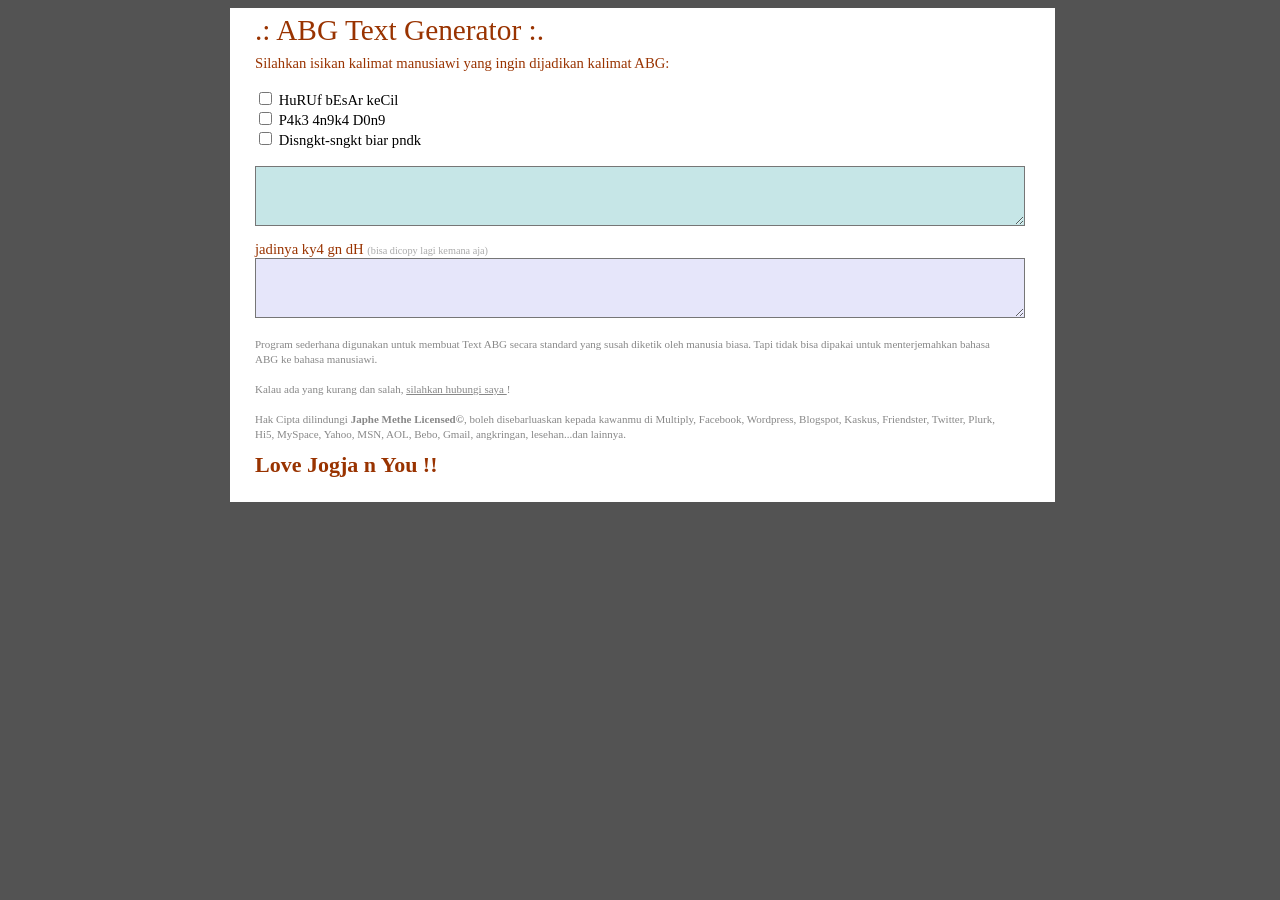
==== index.html @ d1f45db7 "Create index.html" ====
<html>
 <head>
    <title>Membuat teks 4b63 </title>
    
    <meta http-equiv="Content-Type" content="text/html; charset=utf-8"/>
    <meta name="title" content="membuat teks 4b63 64uL"/>
    <meta name="description" content="membuat teks 4b63 64uL "/>
       
    <style type="text/css">
     body {font-family: Verdana; font-size:11pt; background-color:#535353;}
     #pgDiv {position:absolute;left:50%;width:800px;margin-left:-410px;background-color:#ffffff;padding-left:25px;padding-top:6px;}
     textarea.inputBox {color:#555577; width:770px;padding-left:8px;overflow:auto;font-family:"Arial Unicode MS", Batang, tahoma; font-size:12pt;}
     h1 {color:#993300;font-family:georgia;margin-top:0px;font-weight:normal;margin-bottom:8px;} 
     .l {font-weight:normal;color:#993300;}
     .g {color:#aaa;font-size:0.7em;}
     a:link, a:visited {color:#888888;}
     a.ref:link {font-size:10pt;text-decoration:none;} a.ref:visited {font-size:10pt;text-decoration:none;}
     .phrase {display:inline;padding-left:5px;font-style:italic;color:#555;}     
    </style>

  </head>
  <body>

  <div id="pgDiv">
    <h1>.: ABG Text Generator :.</h1>
    <form name="f">
      <span class="l"> Silahkan isikan kalimat manusiawi yang ingin dijadikan kalimat ABG:
      </span> <br><br>
<tr>
      			<td>	<input type="checkbox" name="pilihan"> HuRUf bEsAr keCil</th>
     			
                </tr><br>
		
		<tr>
			<td>	<input type="checkbox" name="pilihan"> P4k3 4n9k4 D0n9</th>
		</tr><br>

		<tr>
			<td>	<input type="checkbox" name="pilihan"> Disngkt-sngkt biar pndk</th>
		</tr><br>

      <br><textarea rows="3" cols="100" name="aseli" onkeyup="HumanToABG(this.form)" style="background-color:#c6e6e7;" class="inputBox"></textarea>
      
      <p>
      <span class="l">jadinya ky4 gn dH  </span> <span class="g">(bisa dicopy lagi kemana aja)</span>

      <br><textarea rows="3" cols="105" name="abg" id="i" onclick="SelectAll('i');" readonly style="background-color:#e6e6fa;" class="inputBox"></textarea>
    </form>
    
    <div style="color:#888;font-size:11px;width:750px;margin-bottom:10px;line-height:15px;">
    </div>
         
    <div style="display:block;width:800px;clear:both;">
      </div>
            
      <div style="padding-top:5px;padding-bottom:20px;color:#888;font-size:10pt;">    
                
     <div style="color:#888;font-size:11px;width:750px;margin-bottom:10px;line-height:15px;">
      <div style="float:left;margin:0px 0px 10px 0px;" id="diggthis"> 
	</div>Program sederhana digunakan untuk membuat Text ABG secara standard yang susah diketik oleh manusia biasa. Tapi tidak bisa dipakai untuk menterjemahkan bahasa ABG ke bahasa manusiawi.
      <br><br>Kalau ada yang kurang dan salah, <a href="https://web.archive.org/web/20090902035516/http://www.t4mp4h.org/"> silahkan hubungi saya </a>!<br><br>Hak Cipta dilindungi <b>Japhe Methe Licensed&#169;</b>, boleh disebarluaskan kepada kawanmu di Multiply, Facebook, Wordpress, Blogspot, Kaskus, Friendster, Twitter, Plurk, Hi5, MySpace, Yahoo, MSN, AOL, Bebo, Gmail, angkringan, lesehan...dan lainnya.  <br>
    <br><h1><b><blink>Love Jogja n You !!</blink></b></h1>
    </div>


    </div>        
      </div>      
    </div>
<body>

</center>
<script type="text/javascript">
<!--
  function HumanToABG(form){
    var abgteks="";
    var stemp;
    var i,j;
    var acak;
    var aseli=form.aseli.value;
    
    var TabelHuruf="AEGIOSZ";
    var TabelAngka="4361052"; //01234567890
    
    var TabelVokal="AIUEO";
    
    if(aseli.length)
    {
	    //modifikasi huruf besar kecil kecil
	    if(form.pilihan[0].checked==true)
	    {
		    for(i=0;i<aseli.length;i++)
			 {
			 		acak = Math.round(2*Math.random())
			 		if(acak)
			    		abgteks=abgteks+aseli.charAt(i).toLowerCase();
			    	else
			    		abgteks=abgteks+aseli.charAt(i).toUpperCase();
			 }
		 }	
		 else
		 	abgteks=aseli;
		 
		 //Modifikasi huruf jadi angka
		 var terganti=0;
		 stemp="";
		 if(form.pilihan[1].checked==true)
	    {
		    for(i=0;i<aseli.length;i++)
			 {
					acak=Math.round(2*Math.random())
					terganti=0;
					if(acak)
					{
				 		
				 		for(j=0;j<TabelHuruf.length;j++)
				 		{	
				 			if(abgteks.charAt(i).toUpperCase()==TabelHuruf.charAt(j))
				 			{
				   			stemp=stemp+TabelAngka.charAt(j);
				   			
				   			terganti=1;
				   			break;
				   		}
				   	}
			   	}	   		
			   	
			   	if(terganti==0) //huruf tidak dapat diganti 
			   		stemp=stemp+abgteks.charAt(i);
			 }
			 abgteks=stemp;
		 }	
		
		//disingkat-singkat biar pendek
		stemp="";
		if(form.pilihan[2].checked==true)
	    {
		    for(i=0;i<aseli.length;i++)
			 {
					acak=Math.round(2*Math.random())
					terganti=0;
					if(acak)
					{
				 		
				 		for(j=0;j<TabelVokal.length;j++)
				 		{	
				 			if(aseli.charAt(i).toUpperCase()==TabelVokal.charAt(j))
				 			{
				 				if((aseli.charAt(i-1)!=" ")&&(i>0))
				 				{
				   				//stemp=stemp+TabelAngka.charAt(j); hilangkan saja
				   				terganti=1;
				   			}
				   			break;
				   		}
				   	}
			   	}	   		
			   	
			   	if(terganti==0) //huruf tidak dapat diganti 
			   		stemp=stemp+abgteks.charAt(i);
			 }
			 abgteks=stemp;
		 }	
		 
		 
	    form.abg.value=abgteks;
	 	}
	 	else
	 	{
	 		form.abg.value="tolong itu diisi dulu form diatas ya";
	 	}
    }
// -->

</script>
<script type="text/javascript">
  document.f.original.focus();
  function SelectAll(id)
  {
      document.getElementById(id).focus();
      document.getElementById(id).select();
  }


</script>
</body>
</html>
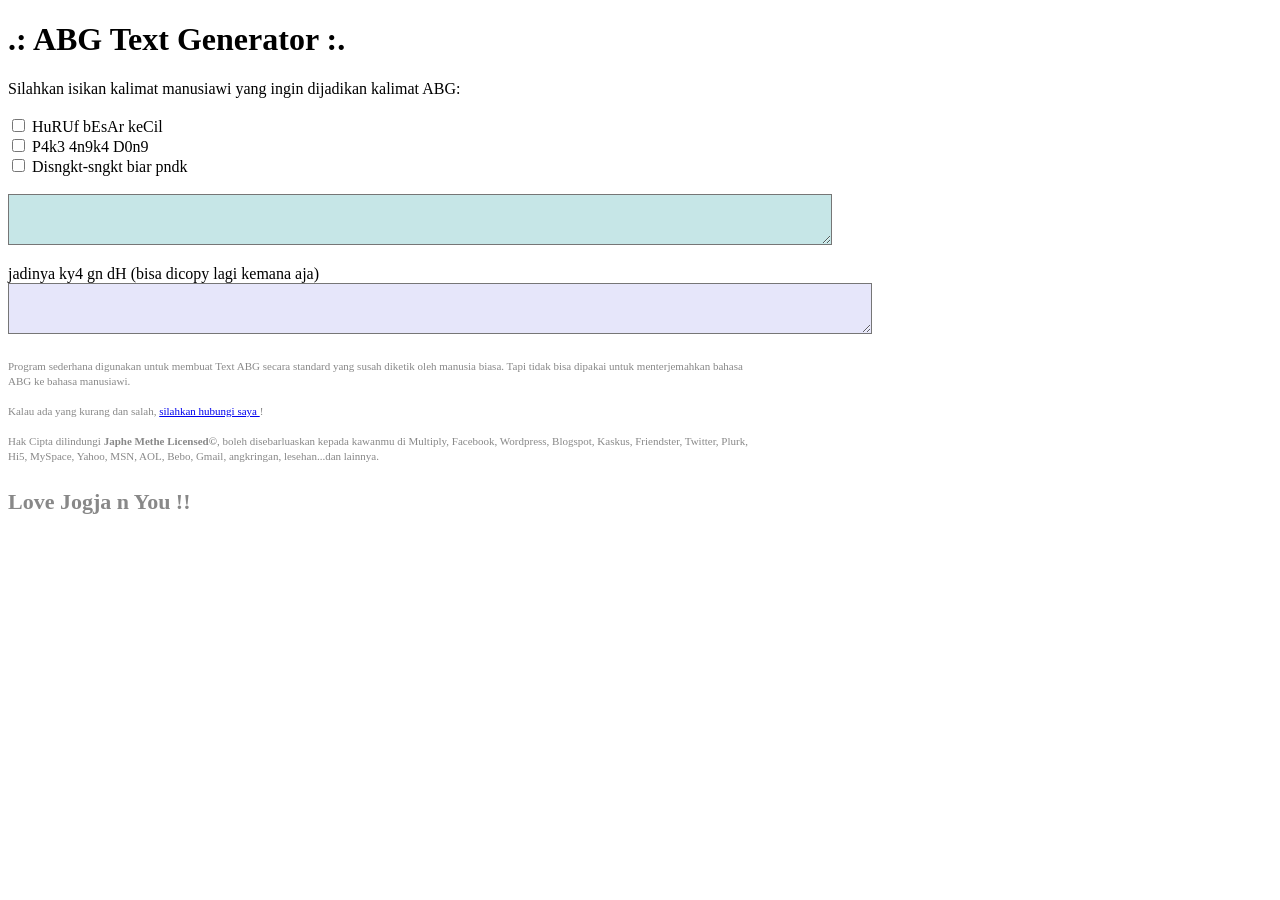
==== commit 439eb021: "Create index.html" ====
--- a/index.html
+++ b/index.html
@@ -1,186 +1,47 @@
-<html>
- <head>
-    <title>Membuat teks 4b63 </title>
-    
+<!DOCTYPE html>
+<html lang="en">
+<head>
+    <title>Membuat teks 4b63</title>
     <meta http-equiv="Content-Type" content="text/html; charset=utf-8"/>
     <meta name="title" content="membuat teks 4b63 64uL"/>
-    <meta name="description" content="membuat teks 4b63 64uL "/>
-       
-    <style type="text/css">
-     body {font-family: Verdana; font-size:11pt; background-color:#535353;}
-     #pgDiv {position:absolute;left:50%;width:800px;margin-left:-410px;background-color:#ffffff;padding-left:25px;padding-top:6px;}
-     textarea.inputBox {color:#555577; width:770px;padding-left:8px;overflow:auto;font-family:"Arial Unicode MS", Batang, tahoma; font-size:12pt;}
-     h1 {color:#993300;font-family:georgia;margin-top:0px;font-weight:normal;margin-bottom:8px;} 
-     .l {font-weight:normal;color:#993300;}
-     .g {color:#aaa;font-size:0.7em;}
-     a:link, a:visited {color:#888888;}
-     a.ref:link {font-size:10pt;text-decoration:none;} a.ref:visited {font-size:10pt;text-decoration:none;}
-     .phrase {display:inline;padding-left:5px;font-style:italic;color:#555;}     
-    </style>
-
-  </head>
-  <body>
-
-  <div id="pgDiv">
-    <h1>.: ABG Text Generator :.</h1>
-    <form name="f">
-      <span class="l"> Silahkan isikan kalimat manusiawi yang ingin dijadikan kalimat ABG:
-      </span> <br><br>
-<tr>
-      			<td>	<input type="checkbox" name="pilihan"> HuRUf bEsAr keCil</th>
-     			
-                </tr><br>
-		
-		<tr>
-			<td>	<input type="checkbox" name="pilihan"> P4k3 4n9k4 D0n9</th>
-		</tr><br>
-
-		<tr>
-			<td>	<input type="checkbox" name="pilihan"> Disngkt-sngkt biar pndk</th>
-		</tr><br>
-
-      <br><textarea rows="3" cols="100" name="aseli" onkeyup="HumanToABG(this.form)" style="background-color:#c6e6e7;" class="inputBox"></textarea>
-      
-      <p>
-      <span class="l">jadinya ky4 gn dH  </span> <span class="g">(bisa dicopy lagi kemana aja)</span>
-
-      <br><textarea rows="3" cols="105" name="abg" id="i" onclick="SelectAll('i');" readonly style="background-color:#e6e6fa;" class="inputBox"></textarea>
-    </form>
-    
-    <div style="color:#888;font-size:11px;width:750px;margin-bottom:10px;line-height:15px;">
+    <meta name="description" content="membuat teks 4b63 64uL"/>
+    <link rel="stylesheet" type="text/css" href="styles.css"/>
+    <script type="text/javascript" src="abege.js"></script>
+</head>
+<body>
+    <div id="pgDiv">
+        <h1>.: ABG Text Generator :.</h1>
+        <form name="f">
+            <span class="l">Silahkan isikan kalimat manusiawi yang ingin dijadikan kalimat ABG:</span> <br><br>
+            <tr>
+                <td><input type="checkbox" name="pilihan"> HuRUf bEsAr keCil</th></td>
+            </tr><br>
+            <tr>
+                <td><input type="checkbox" name="pilihan"> P4k3 4n9k4 D0n9</th></td>
+            </tr><br>
+            <tr>
+                <td><input type="checkbox" name="pilihan"> Disngkt-sngkt biar pndk</th></td>
+            </tr><br>
+            <br>
+            <textarea rows="3" cols="100" name="aseli" onkeyup="HumanToABG(this.form)" style="background-color:#c6e6e7;" class="inputBox"></textarea>
+            <p>
+            <span class="l">jadinya ky4 gn dH</span> <span class="g">(bisa dicopy lagi kemana aja)</span>
+            <br>
+            <textarea rows="3" cols="105" name="abg" id="i" onclick="SelectAll('i');" readonly style="background-color:#e6e6fa;" class="inputBox"></textarea>
+        </form>
+        <div style="color:#888;font-size:11px;width:750px;margin-bottom:10px;line-height:15px;"></div>
+        <div style="display:block;width:800px;clear:both;"></div>
+        <div style="padding-top:5px;padding-bottom:20px;color:#888;font-size:10pt;">
+            <div style="color:#888;font-size:11px;width:750px;margin-bottom:10px;line-height:15px;">
+                <div style="float:left;margin:0px 0px 10px 0px;" id="diggthis"></div>
+                Program sederhana digunakan untuk membuat Text ABG secara standard yang susah diketik oleh manusia biasa. Tapi tidak bisa dipakai untuk menterjemahkan bahasa ABG ke bahasa manusiawi.
+                <br><br>Kalau ada yang kurang dan salah, <a href="https://web.archive.org/web/20090902035516/http://www.t4mp4h.org/"> silahkan hubungi saya </a>!<br><br>Hak Cipta dilindungi <b>Japhe Methe Licensed&#169;</b>, boleh disebarluaskan kepada kawanmu di Multiply, Facebook, Wordpress, Blogspot, Kaskus, Friendster, Twitter, Plurk, Hi5, MySpace, Yahoo, MSN, AOL, Bebo, Gmail, angkringan, lesehan...dan lainnya.
+                <br><br><h1><b><blink>Love Jogja n You !!</blink></b></h1>
+            </div>
+        </div>
     </div>
-         
-    <div style="display:block;width:800px;clear:both;">
-      </div>
-            
-      <div style="padding-top:5px;padding-bottom:20px;color:#888;font-size:10pt;">    
-                
-     <div style="color:#888;font-size:11px;width:750px;margin-bottom:10px;line-height:15px;">
-      <div style="float:left;margin:0px 0px 10px 0px;" id="diggthis"> 
-	</div>Program sederhana digunakan untuk membuat Text ABG secara standard yang susah diketik oleh manusia biasa. Tapi tidak bisa dipakai untuk menterjemahkan bahasa ABG ke bahasa manusiawi.
-      <br><br>Kalau ada yang kurang dan salah, <a href="https://web.archive.org/web/20090902035516/http://www.t4mp4h.org/"> silahkan hubungi saya </a>!<br><br>Hak Cipta dilindungi <b>Japhe Methe Licensed&#169;</b>, boleh disebarluaskan kepada kawanmu di Multiply, Facebook, Wordpress, Blogspot, Kaskus, Friendster, Twitter, Plurk, Hi5, MySpace, Yahoo, MSN, AOL, Bebo, Gmail, angkringan, lesehan...dan lainnya.  <br>
-    <br><h1><b><blink>Love Jogja n You !!</blink></b></h1>
-    </div>
-
-
-    </div>        
-      </div>      
-    </div>
-<body>
-
-</center>
-<script type="text/javascript">
-<!--
-  function HumanToABG(form){
-    var abgteks="";
-    var stemp;
-    var i,j;
-    var acak;
-    var aseli=form.aseli.value;
-    
-    var TabelHuruf="AEGIOSZ";
-    var TabelAngka="4361052"; //01234567890
-    
-    var TabelVokal="AIUEO";
-    
-    if(aseli.length)
-    {
-	    //modifikasi huruf besar kecil kecil
-	    if(form.pilihan[0].checked==true)
-	    {
-		    for(i=0;i<aseli.length;i++)
-			 {
-			 		acak = Math.round(2*Math.random())
-			 		if(acak)
-			    		abgteks=abgteks+aseli.charAt(i).toLowerCase();
-			    	else
-			    		abgteks=abgteks+aseli.charAt(i).toUpperCase();
-			 }
-		 }	
-		 else
-		 	abgteks=aseli;
-		 
-		 //Modifikasi huruf jadi angka
-		 var terganti=0;
-		 stemp="";
-		 if(form.pilihan[1].checked==true)
-	    {
-		    for(i=0;i<aseli.length;i++)
-			 {
-					acak=Math.round(2*Math.random())
-					terganti=0;
-					if(acak)
-					{
-				 		
-				 		for(j=0;j<TabelHuruf.length;j++)
-				 		{	
-				 			if(abgteks.charAt(i).toUpperCase()==TabelHuruf.charAt(j))
-				 			{
-				   			stemp=stemp+TabelAngka.charAt(j);
-				   			
-				   			terganti=1;
-				   			break;
-				   		}
-				   	}
-			   	}	   		
-			   	
-			   	if(terganti==0) //huruf tidak dapat diganti 
-			   		stemp=stemp+abgteks.charAt(i);
-			 }
-			 abgteks=stemp;
-		 }	
-		
-		//disingkat-singkat biar pendek
-		stemp="";
-		if(form.pilihan[2].checked==true)
-	    {
-		    for(i=0;i<aseli.length;i++)
-			 {
-					acak=Math.round(2*Math.random())
-					terganti=0;
-					if(acak)
-					{
-				 		
-				 		for(j=0;j<TabelVokal.length;j++)
-				 		{	
-				 			if(aseli.charAt(i).toUpperCase()==TabelVokal.charAt(j))
-				 			{
-				 				if((aseli.charAt(i-1)!=" ")&&(i>0))
-				 				{
-				   				//stemp=stemp+TabelAngka.charAt(j); hilangkan saja
-				   				terganti=1;
-				   			}
-				   			break;
-				   		}
-				   	}
-			   	}	   		
-			   	
-			   	if(terganti==0) //huruf tidak dapat diganti 
-			   		stemp=stemp+abgteks.charAt(i);
-			 }
-			 abgteks=stemp;
-		 }	
-		 
-		 
-	    form.abg.value=abgteks;
-	 	}
-	 	else
-	 	{
-	 		form.abg.value="tolong itu diisi dulu form diatas ya";
-	 	}
-    }
-// -->
-
-</script>
-<script type="text/javascript">
-  document.f.original.focus();
-  function SelectAll(id)
-  {
-      document.getElementById(id).focus();
-      document.getElementById(id).select();
-  }
-
-
-</script>
+    <script type="text/javascript">
+        document.f.original.focus();
+    </script>
 </body>
 </html>
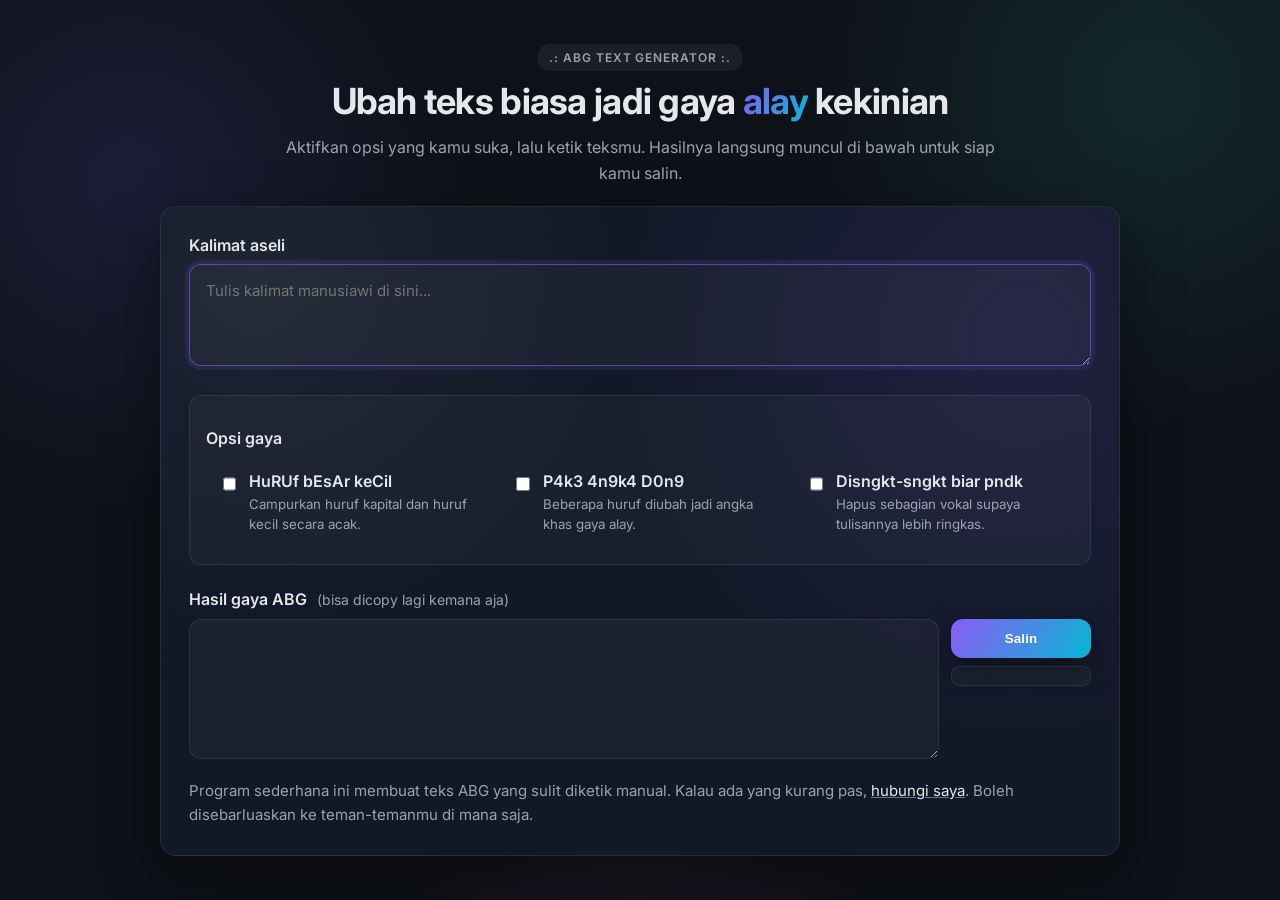
==== commit 61523fb8: "Improve copy UX for ABG output" ====
--- a/index.html
+++ b/index.html
@@ -1,47 +1,83 @@
 <!DOCTYPE html>
-<html lang="en">
+<html lang="id">
 <head>
-    <title>Membuat teks 4b63</title>
-    <meta http-equiv="Content-Type" content="text/html; charset=utf-8"/>
-    <meta name="title" content="membuat teks 4b63 64uL"/>
-    <meta name="description" content="membuat teks 4b63 64uL"/>
-    <link rel="stylesheet" type="text/css" href="styles.css"/>
+    <title>ABG Text Generator</title>
+    <meta charset="utf-8" />
+    <meta name="viewport" content="width=device-width, initial-scale=1" />
+    <meta name="title" content="ABG Text Generator" />
+    <meta name="description" content="Ubah teks biasa menjadi gaya ABG dalam hitungan detik" />
+    <link rel="preconnect" href="https://fonts.googleapis.com">
+    <link rel="preconnect" href="https://fonts.gstatic.com" crossorigin>
+    <link href="https://fonts.googleapis.com/css2?family=Inter:wght@400;500;600;700&display=swap" rel="stylesheet">
+    <link rel="stylesheet" type="text/css" href="styles.css" />
     <script type="text/javascript" src="abege.js"></script>
 </head>
 <body>
-    <div id="pgDiv">
-        <h1>.: ABG Text Generator :.</h1>
-        <form name="f">
-            <span class="l">Silahkan isikan kalimat manusiawi yang ingin dijadikan kalimat ABG:</span> <br><br>
-            <tr>
-                <td><input type="checkbox" name="pilihan"> HuRUf bEsAr keCil</th></td>
-            </tr><br>
-            <tr>
-                <td><input type="checkbox" name="pilihan"> P4k3 4n9k4 D0n9</th></td>
-            </tr><br>
-            <tr>
-                <td><input type="checkbox" name="pilihan"> Disngkt-sngkt biar pndk</th></td>
-            </tr><br>
-            <br>
-            <textarea rows="3" cols="100" name="aseli" onkeyup="HumanToABG(this.form)" style="background-color:#c6e6e7;" class="inputBox"></textarea>
-            <p>
-            <span class="l">jadinya ky4 gn dH</span> <span class="g">(bisa dicopy lagi kemana aja)</span>
-            <br>
-            <textarea rows="3" cols="105" name="abg" id="i" onclick="SelectAll('i');" readonly style="background-color:#e6e6fa;" class="inputBox"></textarea>
-        </form>
-        <div style="color:#888;font-size:11px;width:750px;margin-bottom:10px;line-height:15px;"></div>
-        <div style="display:block;width:800px;clear:both;"></div>
-        <div style="padding-top:5px;padding-bottom:20px;color:#888;font-size:10pt;">
-            <div style="color:#888;font-size:11px;width:750px;margin-bottom:10px;line-height:15px;">
-                <div style="float:left;margin:0px 0px 10px 0px;" id="diggthis"></div>
-                Program sederhana digunakan untuk membuat Text ABG secara standard yang susah diketik oleh manusia biasa. Tapi tidak bisa dipakai untuk menterjemahkan bahasa ABG ke bahasa manusiawi.
-                <br><br>Kalau ada yang kurang dan salah, <a href="https://web.archive.org/web/20090902035516/http://www.t4mp4h.org/"> silahkan hubungi saya </a>!<br><br>Hak Cipta dilindungi <b>Japhe Methe Licensed&#169;</b>, boleh disebarluaskan kepada kawanmu di Multiply, Facebook, Wordpress, Blogspot, Kaskus, Friendster, Twitter, Plurk, Hi5, MySpace, Yahoo, MSN, AOL, Bebo, Gmail, angkringan, lesehan...dan lainnya.
-                <br><br><h1><b><blink>Love Jogja n You !!</blink></b></h1>
+    <div class="bg-grid"></div>
+    <div class="page">
+        <header class="hero">
+            <p class="eyebrow">.: ABG Text Generator :.</p>
+            <h1>Ubah teks biasa jadi gaya <span class="gradient">alay</span> kekinian</h1>
+            <p class="lede">Aktifkan opsi yang kamu suka, lalu ketik teksmu. Hasilnya langsung muncul di bawah untuk siap kamu salin.</p>
+        </header>
+
+        <main class="card">
+            <form name="f" class="form">
+                <div class="form-group">
+                    <label for="aseli" class="label">Kalimat aseli</label>
+                    <textarea rows="3" cols="100" id="aseli" name="aseli" placeholder="Tulis kalimat manusiawi di sini..." onkeyup="HumanToABG(this.form)" class="inputBox"></textarea>
+                </div>
+
+                <div class="options">
+                    <p class="label">Opsi gaya</p>
+                    <div class="options-grid">
+                        <label class="option">
+                            <input type="checkbox" name="pilihan">
+                            <div>
+                                <span>HuRUf bEsAr keCil</span>
+                                <small>Campurkan huruf kapital dan huruf kecil secara acak.</small>
+                            </div>
+                        </label>
+                        <label class="option">
+                            <input type="checkbox" name="pilihan">
+                            <div>
+                                <span>P4k3 4n9k4 D0n9</span>
+                                <small>Beberapa huruf diubah jadi angka khas gaya alay.</small>
+                            </div>
+                        </label>
+                        <label class="option">
+                            <input type="checkbox" name="pilihan">
+                            <div>
+                                <span>Disngkt-sngkt biar pndk</span>
+                                <small>Hapus sebagian vokal supaya tulisannya lebih ringkas.</small>
+                            </div>
+                        </label>
+                    </div>
+                </div>
+
+                <div class="form-group">
+                    <div class="label-row">
+                        <label for="i" class="label">Hasil gaya ABG</label>
+                        <span class="hint">(bisa dicopy lagi kemana aja)</span>
+                    </div>
+                    <div class="output-row">
+                        <textarea rows="3" cols="105" name="abg" id="i" onclick="SelectAll('i');" readonly class="inputBox" aria-label="Teks ABG"></textarea>
+                        <div class="copy-actions">
+                            <button type="button" class="ghost-btn" onclick="CopyResult()">Salin</button>
+                            <div class="copy-status" id="copy-status" role="status" aria-live="polite"></div>
+                        </div>
+                    </div>
+                </div>
+            </form>
+
+            <div class="note">
+                Program sederhana ini membuat teks ABG yang sulit diketik manual. Kalau ada yang kurang pas, <a href="https://web.archive.org/web/20090902035516/http://www.t4mp4h.org/">hubungi saya</a>. Boleh disebarluaskan ke teman-temanmu di mana saja.
             </div>
-        </div>
+        </main>
     </div>
+
     <script type="text/javascript">
-        document.f.original.focus();
+        document.f.aseli.focus();
     </script>
 </body>
 </html>
--- a/styles.css
+++ b/styles.css
@@ -0,0 +1,282 @@
+:root {
+    --bg: #0e1117;
+    --card: #111827;
+    --text: #e5e7eb;
+    --muted: #9ca3af;
+    --accent: #8b5cf6;
+    --accent-2: #06b6d4;
+    --border: rgba(255, 255, 255, 0.08);
+    --shadow: 0 20px 60px rgba(0, 0, 0, 0.4);
+    --radius: 16px;
+}
+
+* {
+    box-sizing: border-box;
+}
+
+body {
+    margin: 0;
+    font-family: 'Inter', system-ui, -apple-system, BlinkMacSystemFont, 'Segoe UI', sans-serif;
+    color: var(--text);
+    background: radial-gradient(circle at 10% 20%, rgba(99, 102, 241, 0.14), transparent 25%),
+                radial-gradient(circle at 90% 10%, rgba(45, 212, 191, 0.12), transparent 25%),
+                radial-gradient(circle at 50% 80%, rgba(236, 72, 153, 0.1), transparent 30%),
+                var(--bg);
+    min-height: 100vh;
+    padding: 32px;
+}
+
+.bg-grid {
+    position: fixed;
+    inset: 0;
+    background-image: linear-gradient(to right, rgba(255,255,255,0.04) 1px, transparent 1px),
+                      linear-gradient(to bottom, rgba(255,255,255,0.04) 1px, transparent 1px);
+    background-size: 32px 32px;
+    mask-image: radial-gradient(circle at center, rgba(0,0,0,0.3), transparent 65%);
+    pointer-events: none;
+    z-index: 0;
+}
+
+.page {
+    position: relative;
+    z-index: 1;
+    max-width: 960px;
+    margin: 0 auto;
+    display: flex;
+    flex-direction: column;
+    gap: 20px;
+}
+
+.hero {
+    text-align: center;
+}
+
+.eyebrow {
+    display: inline-block;
+    padding: 6px 12px;
+    border-radius: 999px;
+    background: rgba(255, 255, 255, 0.06);
+    color: var(--muted);
+    font-weight: 600;
+    letter-spacing: 0.08em;
+    text-transform: uppercase;
+    font-size: 12px;
+    margin-bottom: 8px;
+}
+
+.hero h1 {
+    margin: 0 0 12px;
+    font-size: clamp(26px, 4vw, 36px);
+    font-weight: 700;
+    letter-spacing: -0.02em;
+}
+
+.hero .gradient {
+    background: linear-gradient(120deg, var(--accent), var(--accent-2));
+    -webkit-background-clip: text;
+    -webkit-text-fill-color: transparent;
+}
+
+.lede {
+    margin: 0 auto;
+    max-width: 720px;
+    color: var(--muted);
+    line-height: 1.6;
+}
+
+.card {
+    background: radial-gradient(circle at 10% 10%, rgba(255,255,255,0.05), transparent 35%),
+                radial-gradient(circle at 90% 20%, rgba(139, 92, 246, 0.12), transparent 40%),
+                var(--card);
+    border: 1px solid var(--border);
+    border-radius: var(--radius);
+    box-shadow: var(--shadow);
+    padding: 28px;
+}
+
+.form {
+    display: flex;
+    flex-direction: column;
+    gap: 24px;
+}
+
+.label {
+    display: block;
+    font-weight: 600;
+    margin-bottom: 10px;
+}
+
+.inputBox {
+    width: 100%;
+    background: rgba(255, 255, 255, 0.04);
+    border: 1px solid var(--border);
+    border-radius: 12px;
+    color: var(--text);
+    padding: 14px 16px;
+    font-family: 'Inter', system-ui, -apple-system, BlinkMacSystemFont, 'Segoe UI', sans-serif;
+    font-size: 15px;
+    line-height: 1.6;
+    transition: border-color 0.2s ease, box-shadow 0.2s ease, transform 0.2s ease;
+    resize: vertical;
+    min-height: 100px;
+}
+
+.inputBox:focus {
+    outline: none;
+    border-color: rgba(139, 92, 246, 0.6);
+    box-shadow: 0 0 0 4px rgba(139, 92, 246, 0.12);
+    transform: translateY(-1px);
+}
+
+.options {
+    background: rgba(255, 255, 255, 0.03);
+    border: 1px solid var(--border);
+    border-radius: 12px;
+    padding: 16px;
+}
+
+.options-grid {
+    display: grid;
+    grid-template-columns: repeat(auto-fit, minmax(240px, 1fr));
+    gap: 12px;
+}
+
+.option {
+    display: flex;
+    gap: 10px;
+    align-items: flex-start;
+    padding: 12px;
+    border-radius: 12px;
+    border: 1px solid transparent;
+    transition: border-color 0.2s ease, background-color 0.2s ease;
+}
+
+.option:hover {
+    border-color: rgba(139, 92, 246, 0.4);
+    background-color: rgba(139, 92, 246, 0.08);
+}
+
+.option input[type="checkbox"] {
+    margin-top: 4px;
+    width: 18px;
+    height: 18px;
+    accent-color: var(--accent);
+}
+
+.option span {
+    font-weight: 600;
+}
+
+.option small {
+    display: block;
+    color: var(--muted);
+    line-height: 1.5;
+    margin-top: 4px;
+}
+
+.label-row {
+    display: flex;
+    align-items: baseline;
+    gap: 10px;
+}
+
+.hint {
+    color: var(--muted);
+    font-size: 14px;
+}
+
+.output-row {
+    display: flex;
+    gap: 12px;
+    align-items: stretch;
+}
+
+.output-row textarea {
+    flex: 1;
+    min-height: 140px;
+}
+
+.copy-actions {
+    display: flex;
+    flex-direction: column;
+    gap: 8px;
+    min-width: 140px;
+}
+
+.ghost-btn {
+    align-self: stretch;
+    padding: 12px 18px;
+    border-radius: 12px;
+    background: linear-gradient(120deg, var(--accent), var(--accent-2));
+    border: none;
+    color: white;
+    font-weight: 700;
+    letter-spacing: 0.01em;
+    cursor: pointer;
+    transition: transform 0.2s ease, box-shadow 0.2s ease;
+    box-shadow: 0 10px 30px rgba(0,0,0,0.35);
+}
+
+.ghost-btn:hover {
+    transform: translateY(-1px) scale(1.01);
+    box-shadow: 0 15px 35px rgba(0,0,0,0.4);
+}
+
+.ghost-btn:active {
+    transform: translateY(0);
+}
+
+.copy-status {
+    min-height: 20px;
+    font-size: 13px;
+    color: var(--muted);
+    padding: 4px 8px;
+    border-radius: 8px;
+    background: rgba(255, 255, 255, 0.03);
+    border: 1px solid var(--border);
+}
+
+.copy-status.success {
+    color: #a7f3d0;
+    border-color: rgba(16, 185, 129, 0.35);
+}
+
+.copy-status.error {
+    color: #fecdd3;
+    border-color: rgba(248, 113, 113, 0.35);
+}
+
+.note {
+    margin-top: 20px;
+    color: var(--muted);
+    line-height: 1.6;
+    font-size: 15px;
+}
+
+.note a {
+    color: var(--text);
+    text-decoration-color: rgba(255, 255, 255, 0.4);
+}
+
+@media (max-width: 640px) {
+    body {
+        padding: 20px 16px;
+    }
+
+    .output-row {
+        flex-direction: column;
+    }
+
+    .copy-actions {
+        flex-direction: row;
+        align-items: center;
+    }
+
+    .ghost-btn {
+        width: auto;
+    }
+
+    .copy-status {
+        flex: 1;
+    }
+}
